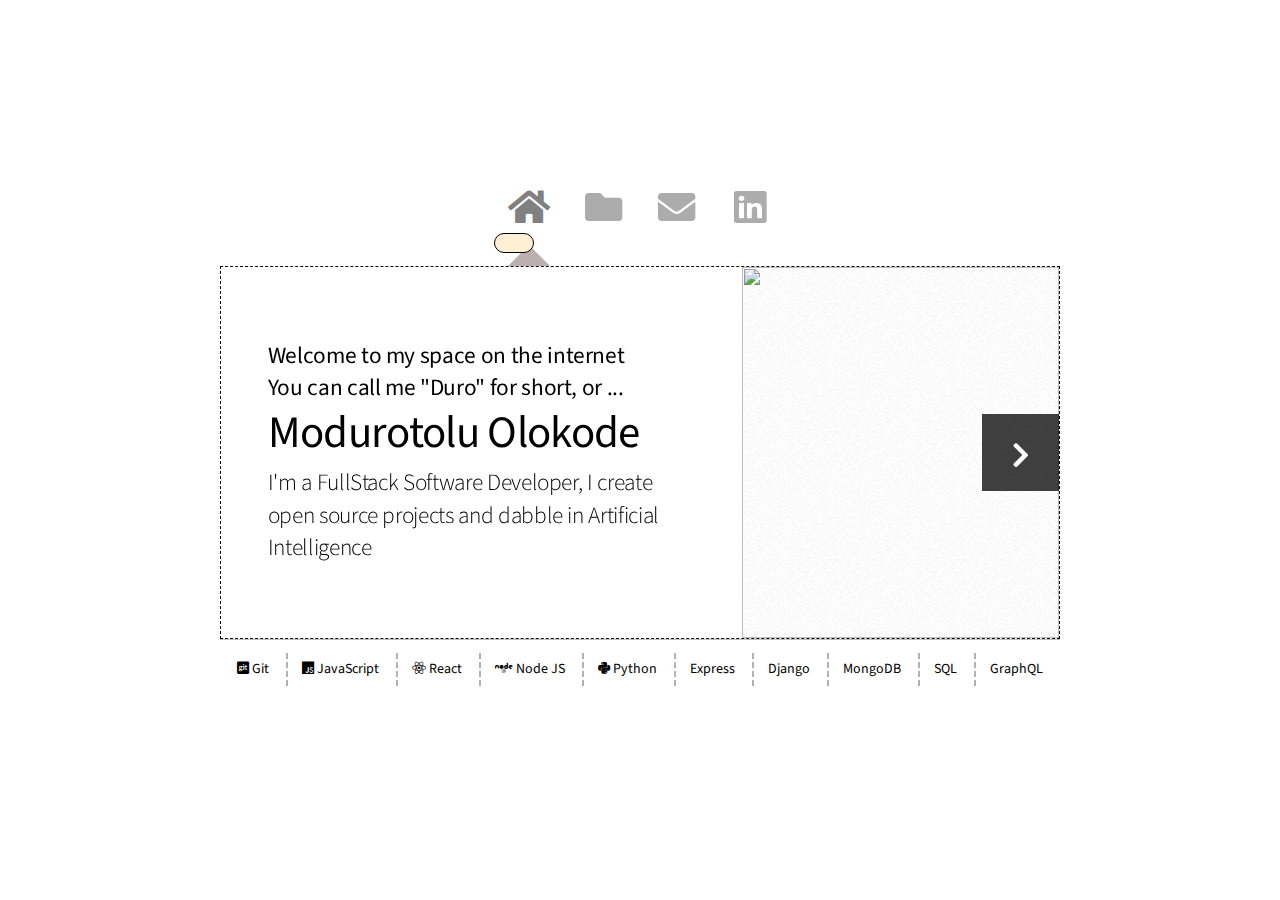
==== index.html @ 687684b1 "edited dark-mode for stack footer border" ====
<!DOCTYPE HTML>
<!--
	Astral by HTML5 UP
	html5up.net | @ajlkn
	Free for personal and commercial use under the CCA 3.0 license (html5up.net/license)
-->
<html>
	<head>
		<title>Modurotolu Olokode</title>
		<meta charset="utf-8" />
		<meta name="viewport" content="width=device-width, initial-scale=1, user-scalable=no" />
		<link rel="stylesheet" href="assets/css/main.css" />
		<noscript><link rel="stylesheet" href="assets/css/noscript.css" /></noscript>
  </head>
  <STYLE>A {text-decoration: none;} </STYLE>
	<body class="is-preload">

		<!-- Wrapper-->
			<div id="wrapper">

				<!-- Nav -->
					<nav id="nav">
						<a href="#" class="icon solid fa-home"><span>Home</span></a>
						<a href="#work" class="icon solid fa-folder"><span>Projects</span></a>
						<a href="#contact" class="icon solid fa-envelope"><span>Contact</span></a>
            <a href="https://www.linkedin.com/in/modurotolu-olokode/" target="_blank" class="icon brands fa-linkedin"><span>LinkedIn</span></a>
            <div class="dark-mode__toggle" onclick="toggleMode()">
              <div id ="toToggle"></div>
            </div>
					</nav>

				<!-- Main -->
					<div id="main">

						<!-- Me -->
							<article id="home" class="panel intro">
								<header>
									<h3>Welcome to my space on the internet</h3>
									<h3>You can call me "Duro" for short, or ...</h3>
                  <h1>Modurotolu Olokode</h1>
									<p>I'm a FullStack Software Developer, I create open source projects and dabble in Artificial Intelligence</p>
								</header>
								<a href="#work" class="jumplink pic">
									<span class="arrow icon solid fa-chevron-right"><span>See my work</span></span>
									<img src="images/duro.png" alt="" />
								</a>
							</article>

						<!-- Work -->
							<article id="work" class="panel">
								<header>
									<h2>Projects</h2>
								</header>
								<p>
									Below are a few of my projects. For an extensive look, head over to <a style="font-weight: bolder;" class="p-github" href="https://github.com/durotolu" target="_blank">my page<i class="fab fa-github"></i></a>
								</p>
								<section>
                  <div class="row">
                    <div class="col-4 col-6-medium col-12-small">
                      <a href="https://trackdrills.com/" target="_blank" class="image fit">
                        <h3 class="section-h">Trackdrills</h3>
                        <img src="images/workout-tracker.jpg" alt="">
                        <p class="section-p">An app that inspires you to live a healthier lifestyle and track your fitness goals.</p>
                      </a>
                      <a href="https://github.com/LABS-EU3/wt_backend" target="_blank"><i style="font-size: 5ex; color: #000;" class="fab fa-github"></i></a>
                    </div>
                    <div class="col-4 col-6-medium col-12-small">
                      <a href="https://splitthebillbw.netlify.com/" target="_blank" class="image fit">
                        <h3 class="section-h">SplitTheBill</h3>
                        <img src="images/splitthebill.jpg" alt="">
                        <p class="section-p">A website for making bills splitting seamless among friends.</p>
                      </a>
                      <a href="https://github.com/Split-The-Bill-Build-Week" target="_blank"><i style="font-size: 5ex; color: #000;" class="fab fa-github"></i></a>
                    </div>
										<div class="col-4 col-6-medium col-12-small">
                      <a href="https://tipseasefrontend.durotolu.now.sh/" target="_blank" class="image fit">
                        <h3 class="section-h">Tipsease</h3>
                        <img src="images/tipsease.jpg" alt="">
                        <p class="section-p">Making tips processing easier between customers and service workers.</p>
                      </a>
                      <a href="https://github.com/Build-Week-Tipsease" target="_blank"><i style="font-size: 5ex; color: #000;" class="fab fa-github"></i></a>
                    </div>
										<!-- <div class="col-4 col-6-medium col-12-small">
                      <a href="https://client.nba-longevity.now.sh/" target="_blank" class="image fit">
                        <h3 class="section-text">Career Predictor</h3>
                        <img src="images/longevitypredictor.jpg" alt="">
                        <p class="section-text">An app that uses historical data to predict the longevity of an athlete's career.</p>
                      </a>
                      <a href="https://github.com/build-week-longevity-predictor" target="_blank"><i style="font-size: 5ex; color: #000;" class="fab fa-github"></i></a>
                    </div>
										<div class="col-4 col-6-medium col-12-small">
                      <a href="https://parkpassport.now.sh/" target="_blank" class="image fit">
                        <h3 class="section-text">Park Passport</h3>
                        <img src="images/park.jpg" alt="">
                        <p class="section-text">Park Passport allows you to add, search, find parks in any area, and leave reviews</p>
                      </a>
                      <a href="https://github.com/LocalParkPassport" target="_blank"><i style="font-size: 5ex; color: #000;" class="fab fa-github"></i></a>
										</div> -->
									</div>
								</section>
							</article>

						<!-- Contact -->
							<article id="contact" class="panel">
								<header>
									<h2>Contact Me</h2>
								</header>
								<form action="mailto:durolawk@gmail.com" method="post" enctype="text/plain">
									<div>
										<div class="row">
											<div class="col-6 col-12-medium">
												<input type="text" name="name" placeholder="Name" />
											</div>
											<div class="col-6 col-12-medium">
												<input type="text" name="email" placeholder="Email" />
											</div>
											<div class="col-12">
												<input type="text" name="subject" placeholder="Subject" />
											</div>
											<div class="col-12">
												<textarea name="message" placeholder="Message" rows="6"></textarea>
											</div>
											<div class="col-12">
												<input type="submit" value="Send Message" />
											</div>
										</div>
									</div>
								</form>
							</article>

					</div>

				<!-- Footer -->
					<div id="footer">
						<ul class="copyright">
              <li class="stack"><i class="fab fa-git-square"></i> Git</li>
              <li class="stack"><i class="fab fa-js"></i> JavaScript</li>
              <li class="stack"><i class="fab fa-react"></i> React</li>
              <li class="stack"><i class="fab fa-node"></i> Node JS</li>
              <li class="stack"><i class="fab fa-python"></i> Python</li>
              <li class="stack">Express</li>
              <li class="stack">Django</li>
              <li class="stack">MongoDB</li>
              <li class="stack">SQL</li>
              <li class="stack">GraphQL</li>
						</ul>
					</div>

			</div>

		<!-- Scripts -->
			<script src="assets/js/jquery.min.js"></script>
			<script src="assets/js/browser.min.js"></script>
			<script src="assets/js/breakpoints.min.js"></script>
			<script src="assets/js/util.js"></script>
      <script src="assets/js/main.js"></script>
      <script>
        function toggleMode() {
          // let element = document.getElementById("toToggle");
          // element.classList.toggle("toggle")
          let panel = document.getElementById("home");
          // let header = panel.getElementsByTagName("header")
          // let text = header.getElementsByTagName("h3")
          x = panel.querySelectorAll("h3") //classList.toggle(".text-mode");
          // if (x[0].style.color = "white") {
          //   x[0].style.color ="inherit";
          // } else {
          //   x[0].style.color ="white";
          // }
            let body = document.body;
            body.classList.toggle('dark-mode');
            let art = document.getElementsByTagName('article');
            // let par = art.getElementsByTagName("p")
            for (let i=0; i < art.length; i++) {
              art[i].classList.toggle('dark-mode');
              // par[i].classList.toggle('dark-mode');
            };
            let ico = document.getElementsByClassName('icon');
            for (let i=0; i < art.length; i++) {
              ico[i].classList.toggle('dark-mode');
            };
            let foot_h = document.getElementsByClassName('section-h');
            let foot_p = document.getElementsByClassName('section-p');
            for (let i=0; i < foot_h.length; i++) {
              foot_h[i].classList.toggle('text-mode');
              foot_p[i].classList.toggle('text-mode');
            };
            let arrow = document.getElementById('nav')
            let arrow1 = arrow.getElementsByTagName('a')
            arrow1[0].classList.toggle('text-mode')
            let stack = document.getElementById('footer')
            let stack1 = stack.getElementsByTagName('li')
            for (let i=0; i < stack1.length; i++) {
              stack1[i].classList.toggle('stack');
              stack1[i].classList.toggle('horizontal-border-dark-mode');
            };
        }
      </script>
	</body>
</html>
---- assets/css/main.css ----
@import url("https://fonts.googleapis.com/css?family=Source+Sans+Pro:300,400,300italic,400italic");
@import url("fontawesome-all.min.css");

/*
	Astral by HTML5 UP
	html5up.net | @ajlkn
	Free for personal and commercial use under the CCA 3.0 license (html5up.net/license)
*/

html, body, div, span, applet, object,
iframe, h1, h2, h3, h4, h5, h6, p, blockquote,
pre, a, abbr, acronym, address, big, cite,
code, del, dfn, em, img, ins, kbd, q, s, samp,
small, strike, strong, sub, sup, tt, var, b,
u, i, center, dl, dt, dd, ol, ul, li, fieldset,
form, label, legend, table, caption, tbody,
tfoot, thead, tr, th, td, article, aside,
canvas, details, embed, figure, figcaption,
footer, header, hgroup, menu, nav, output, ruby,
section, summary, time, mark, audio, video {
	margin: 0;
	padding: 0;
	border: 0;
	font-size: 100%;
	font: inherit;
	vertical-align: baseline;}

article, aside, details, figcaption, figure,
footer, header, hgroup, menu, nav, section {
	display: block;}

body {
	line-height: 1;
}

ol, ul {
	list-style: none;
}

blockquote, q {
	quotes: none;
}

	blockquote:before, blockquote:after, q:before, q:after {
		content: '';
		content: none;
	}

table {
	border-collapse: collapse;
	border-spacing: 0;
}

body {
	-webkit-text-size-adjust: none;
}

mark {
	background-color: transparent;
	color: inherit;
}

input::-moz-focus-inner {
	border: 0;
	padding: 0;
}

input, select, textarea {
	-moz-appearance: none;
	-webkit-appearance: none;
	-ms-appearance: none;
	appearance: none;
}

/* Row */

	.row {
		display: flex;
		flex-wrap: wrap;
		box-sizing: border-box;
		align-items: stretch;
	}

		.row > * {
			box-sizing: border-box;
		}

		.row.gtr-uniform > * > :last-child {
			margin-bottom: 0;
		}

		.row.aln-left {
			justify-content: flex-start;
		}

		.row.aln-center {
			justify-content: center;
		}

		.row.aln-right {
			justify-content: flex-end;
		}

		.row.aln-top {
			align-items: flex-start;
		}

		.row.aln-middle {
			align-items: center;
		}

		.row.aln-bottom {
			align-items: flex-end;
		}

		.row > .imp {
			order: -1;
		}

		.row > .col-1 {
			width: 8.33333%;
		}

		.row > .off-1 {
			margin-left: 8.33333%;
		}

		.row > .col-2 {
			width: 16.66667%;
		}

		.row > .off-2 {
			margin-left: 16.66667%;
		}

		.row > .col-3 {
			width: 25%;
		}

		.row > .off-3 {
			margin-left: 25%;
		}

		.row > .col-4 {
			width: 33.33333%;
		}

		.row > .off-4 {
			margin-left: 33.33333%;
		}

		.row > .col-5 {
			width: 41.66667%;
		}

		.row > .off-5 {
			margin-left: 41.66667%;
		}

		.row > .col-6 {
			width: 50%;
		}

		.row > .off-6 {
			margin-left: 50%;
		}

		.row > .col-7 {
			width: 58.33333%;
		}

		.row > .off-7 {
			margin-left: 58.33333%;
		}

		.row > .col-8 {
			width: 66.66667%;
		}

		.row > .off-8 {
			margin-left: 66.66667%;
		}

		.row > .col-9 {
			width: 75%;
		}

		.row > .off-9 {
			margin-left: 75%;
		}

		.row > .col-10 {
			width: 83.33333%;
		}

		.row > .off-10 {
			margin-left: 83.33333%;
		}

		.row > .col-11 {
			width: 91.66667%;
		}

		.row > .off-11 {
			margin-left: 91.66667%;
		}

		.row > .col-12 {
			width: 100%;
		}

		.row > .off-12 {
			margin-left: 100%;
		}

		.row.gtr-0 {
			margin-top: 0em;
			margin-left: 0em;
		}

			.row.gtr-0 > * {
				padding: 0em 0 0 0em;
			}

			.row.gtr-0.gtr-uniform {
				margin-top: 0em;
			}

				.row.gtr-0.gtr-uniform > * {
					padding-top: 0em;
				}

		.row.gtr-25 {
			margin-top: -0.3125em;
			margin-left: -0.3125em;
		}

			.row.gtr-25 > * {
				padding: 0.3125em 0 0 0.3125em;
			}

			.row.gtr-25.gtr-uniform {
				margin-top: -0.3125em;
			}

				.row.gtr-25.gtr-uniform > * {
					padding-top: 0.3125em;
				}

		.row.gtr-50 {
			margin-top: -0.625em;
			margin-left: -0.625em;
		}

			.row.gtr-50 > * {
				padding: 0.625em 0 0 0.625em;
			}

			.row.gtr-50.gtr-uniform {
				margin-top: -0.625em;
			}

				.row.gtr-50.gtr-uniform > * {
					padding-top: 0.625em;
				}

		.row {
			margin-top: -1.25em;
			margin-left: -1.25em;
		}

			.row > * {
				padding: 0.5em
			}

			.row.gtr-uniform {
				margin-top: -1.25em;
			}

				.row.gtr-uniform > * {
					padding-top: 1.25em;
				}

		.row.gtr-150 {
			margin-top: -1.875em;
			margin-left: -1.875em;
		}

			.row.gtr-150 > * {
				padding: 1.875em 0 0 1.875em;
			}

			.row.gtr-150.gtr-uniform {
				margin-top: -1.875em;
			}

				.row.gtr-150.gtr-uniform > * {
					padding-top: 1.875em;
				}

		.row.gtr-200 {
			margin-top: -2.5em;
			margin-left: -2.5em;
		}

			.row.gtr-200 > * {
				padding: 2.5em 0 0 2.5em;
			}

			.row.gtr-200.gtr-uniform {
				margin-top: -2.5em;
			}

				.row.gtr-200.gtr-uniform > * {
					padding-top: 2.5em;
				}

		@media screen and (max-width: 1680px) {

			.row {
				display: flex;
				flex-wrap: wrap;
				box-sizing: border-box;
				align-items: stretch;
			}

				.row > * {
					box-sizing: border-box;
				}

				.row.gtr-uniform > * > :last-child {
					margin-bottom: 0;
				}

				.row.aln-left {
					justify-content: flex-start;
				}

				.row.aln-center {
					justify-content: center;
				}

				.row.aln-right {
					justify-content: flex-end;
				}

				.row.aln-top {
					align-items: flex-start;
				}

				.row.aln-middle {
					align-items: center;
				}

				.row.aln-bottom {
					align-items: flex-end;
				}

				.row > .imp-xlarge {
					order: -1;
				}

				.row > .col-1-xlarge {
					width: 8.33333%;
				}

				.row > .off-1-xlarge {
					margin-left: 8.33333%;
				}

				.row > .col-2-xlarge {
					width: 16.66667%;
				}

				.row > .off-2-xlarge {
					margin-left: 16.66667%;
				}

				.row > .col-3-xlarge {
					width: 25%;
				}

				.row > .off-3-xlarge {
					margin-left: 25%;
				}

				.row > .col-4-xlarge {
					width: 33.33333%;
				}

				.row > .off-4-xlarge {
					margin-left: 33.33333%;
				}

				.row > .col-5-xlarge {
					width: 41.66667%;
				}

				.row > .off-5-xlarge {
					margin-left: 41.66667%;
				}

				.row > .col-6-xlarge {
					width: 50%;
				}

				.row > .off-6-xlarge {
					margin-left: 50%;
				}

				.row > .col-7-xlarge {
					width: 58.33333%;
				}

				.row > .off-7-xlarge {
					margin-left: 58.33333%;
				}

				.row > .col-8-xlarge {
					width: 66.66667%;
				}

				.row > .off-8-xlarge {
					margin-left: 66.66667%;
				}

				.row > .col-9-xlarge {
					width: 75%;
				}

				.row > .off-9-xlarge {
					margin-left: 75%;
				}

				.row > .col-10-xlarge {
					width: 83.33333%;
				}

				.row > .off-10-xlarge {
					margin-left: 83.33333%;
				}

				.row > .col-11-xlarge {
					width: 91.66667%;
				}

				.row > .off-11-xlarge {
					margin-left: 91.66667%;
				}

				.row > .col-12-xlarge {
					width: 100%;
				}

				.row > .off-12-xlarge {
					margin-left: 100%;
				}

				.row.gtr-0 {
					margin-top: 0em;
					margin-left: 0em;
				}

					.row.gtr-0 > * {
						padding: 0em 0 0 0em;
					}

					.row.gtr-0.gtr-uniform {
						margin-top: 0em;
					}

						.row.gtr-0.gtr-uniform > * {
							padding-top: 0em;
						}

				.row.gtr-25 {
					margin-top: -0.3125em;
					margin-left: -0.3125em;
				}

					.row.gtr-25 > * {
						padding: 0.3125em 0 0 0.3125em;
					}

					.row.gtr-25.gtr-uniform {
						margin-top: -0.3125em;
					}

						.row.gtr-25.gtr-uniform > * {
							padding-top: 0.3125em;
						}

				.row.gtr-50 {
					margin-top: -0.625em;
					margin-left: -0.625em;
				}

					.row.gtr-50 > * {
						padding: 0.625em 0 0 0.625em;
					}

					.row.gtr-50.gtr-uniform {
						margin-top: -0.625em;
					}

						.row.gtr-50.gtr-uniform > * {
							padding-top: 0.625em;
						}

				.row {
					margin-top: -1.25em;
					margin-left: -1.25em;
				}

					.row > * {
						padding: 0.5em
					}

					.row.gtr-uniform {
						margin-top: -1.25em;
					}

						.row.gtr-uniform > * {
							padding-top: 1.25em;
						}

				.row.gtr-150 {
					margin-top: -1.875em;
					margin-left: -1.875em;
				}

					.row.gtr-150 > * {
						padding: 1.875em 0 0 1.875em;
					}

					.row.gtr-150.gtr-uniform {
						margin-top: -1.875em;
					}

						.row.gtr-150.gtr-uniform > * {
							padding-top: 1.875em;
						}

				.row.gtr-200 {
					margin-top: -2.5em;
					margin-left: -2.5em;
				}

					.row.gtr-200 > * {
						padding: 2.5em 0 0 2.5em;
					}

					.row.gtr-200.gtr-uniform {
						margin-top: -2.5em;
					}

						.row.gtr-200.gtr-uniform > * {
							padding-top: 2.5em;
						}

		}

		@media screen and (max-width: 1280px) {

			.row {
				display: flex;
				flex-wrap: wrap;
				box-sizing: border-box;
				align-items: stretch;
			}

				.row > * {
					box-sizing: border-box;
				}

				.row.gtr-uniform > * > :last-child {
					margin-bottom: 0;
				}

				.row.aln-left {
					justify-content: flex-start;
				}

				.row.aln-center {
					justify-content: center;
				}

				.row.aln-right {
					justify-content: flex-end;
				}

				.row.aln-top {
					align-items: flex-start;
				}

				.row.aln-middle {
					align-items: center;
				}

				.row.aln-bottom {
					align-items: flex-end;
				}

				.row > .imp-large {
					order: -1;
				}

				.row > .col-1-large {
					width: 8.33333%;
				}

				.row > .off-1-large {
					margin-left: 8.33333%;
				}

				.row > .col-2-large {
					width: 16.66667%;
				}

				.row > .off-2-large {
					margin-left: 16.66667%;
				}

				.row > .col-3-large {
					width: 25%;
				}

				.row > .off-3-large {
					margin-left: 25%;
				}

				.row > .col-4-large {
					width: 33.33333%;
				}

				.row > .off-4-large {
					margin-left: 33.33333%;
				}

				.row > .col-5-large {
					width: 41.66667%;
				}

				.row > .off-5-large {
					margin-left: 41.66667%;
				}

				.row > .col-6-large {
					width: 50%;
				}

				.row > .off-6-large {
					margin-left: 50%;
				}

				.row > .col-7-large {
					width: 58.33333%;
				}

				.row > .off-7-large {
					margin-left: 58.33333%;
				}

				.row > .col-8-large {
					width: 66.66667%;
				}

				.row > .off-8-large {
					margin-left: 66.66667%;
				}

				.row > .col-9-large {
					width: 75%;
				}

				.row > .off-9-large {
					margin-left: 75%;
				}

				.row > .col-10-large {
					width: 83.33333%;
				}

				.row > .off-10-large {
					margin-left: 83.33333%;
				}

				.row > .col-11-large {
					width: 91.66667%;
				}

				.row > .off-11-large {
					margin-left: 91.66667%;
				}

				.row > .col-12-large {
					width: 100%;
				}

				.row > .off-12-large {
					margin-left: 100%;
				}

				.row.gtr-0 {
					margin-top: 0em;
					margin-left: 0em;
				}

					.row.gtr-0 > * {
						padding: 0em 0 0 0em;
					}

					.row.gtr-0.gtr-uniform {
						margin-top: 0em;
					}

						.row.gtr-0.gtr-uniform > * {
							padding-top: 0em;
						}

				.row.gtr-25 {
					margin-top: -0.3125em;
					margin-left: -0.3125em;
				}

					.row.gtr-25 > * {
						padding: 0.3125em 0 0 0.3125em;
					}

					.row.gtr-25.gtr-uniform {
						margin-top: -0.3125em;
					}

						.row.gtr-25.gtr-uniform > * {
							padding-top: 0.3125em;
						}

				.row.gtr-50 {
					margin-top: -0.625em;
					margin-left: -0.625em;
				}

					.row.gtr-50 > * {
						padding: 0.625em 0 0 0.625em;
					}

					.row.gtr-50.gtr-uniform {
						margin-top: -0.625em;
					}

						.row.gtr-50.gtr-uniform > * {
							padding-top: 0.625em;
						}

				.row {
					margin-top: -1.25em;
					margin-left: -1.25em;
				}

					.row > * {
						padding: 0.5em
					}

					.row.gtr-uniform {
						margin-top: -1.25em;
					}

						.row.gtr-uniform > * {
							padding-top: 1.25em;
						}

				.row.gtr-150 {
					margin-top: -1.875em;
					margin-left: -1.875em;
				}

					.row.gtr-150 > * {
						padding: 1.875em 0 0 1.875em;
					}

					.row.gtr-150.gtr-uniform {
						margin-top: -1.875em;
					}

						.row.gtr-150.gtr-uniform > * {
							padding-top: 1.875em;
						}

				.row.gtr-200 {
					margin-top: -2.5em;
					margin-left: -2.5em;
				}

					.row.gtr-200 > * {
						padding: 2.5em 0 0 2.5em;
					}

					.row.gtr-200.gtr-uniform {
						margin-top: -2.5em;
					}

						.row.gtr-200.gtr-uniform > * {
							padding-top: 2.5em;
						}

		}

		@media screen and (max-width: 980px) {

			.row {
				display: flex;
				flex-wrap: wrap;
				box-sizing: border-box;
				align-items: stretch;
			}

				.row > * {
					box-sizing: border-box;
				}

				.row.gtr-uniform > * > :last-child {
					margin-bottom: 0;
				}

				.row.aln-left {
					justify-content: flex-start;
				}

				.row.aln-center {
					justify-content: center;
				}

				.row.aln-right {
					justify-content: flex-end;
				}

				.row.aln-top {
					align-items: flex-start;
				}

				.row.aln-middle {
					align-items: center;
				}

				.row.aln-bottom {
					align-items: flex-end;
				}

				.row > .imp-medium {
					order: -1;
				}

				.row > .col-1-medium {
					width: 8.33333%;
				}

				.row > .off-1-medium {
					margin-left: 8.33333%;
				}

				.row > .col-2-medium {
					width: 16.66667%;
				}

				.row > .off-2-medium {
					margin-left: 16.66667%;
				}

				.row > .col-3-medium {
					width: 25%;
				}

				.row > .off-3-medium {
					margin-left: 25%;
				}

				.row > .col-4-medium {
					width: 33.33333%;
				}

				.row > .off-4-medium {
					margin-left: 33.33333%;
				}

				.row > .col-5-medium {
					width: 41.66667%;
				}

				.row > .off-5-medium {
					margin-left: 41.66667%;
				}

				.row > .col-6-medium {
					width: 50%;
				}

				.row > .off-6-medium {
					margin-left: 50%;
				}

				.row > .col-7-medium {
					width: 58.33333%;
				}

				.row > .off-7-medium {
					margin-left: 58.33333%;
				}

				.row > .col-8-medium {
					width: 66.66667%;
				}

				.row > .off-8-medium {
					margin-left: 66.66667%;
				}

				.row > .col-9-medium {
					width: 75%;
				}

				.row > .off-9-medium {
					margin-left: 75%;
				}

				.row > .col-10-medium {
					width: 83.33333%;
				}

				.row > .off-10-medium {
					margin-left: 83.33333%;
				}

				.row > .col-11-medium {
					width: 91.66667%;
				}

				.row > .off-11-medium {
					margin-left: 91.66667%;
				}

				.row > .col-12-medium {
					width: 100%;
				}

				.row > .off-12-medium {
					margin-left: 100%;
				}

				.row.gtr-0 {
					margin-top: 0em;
					margin-left: 0em;
				}

					.row.gtr-0 > * {
						padding: 0em 0 0 0em;
					}

					.row.gtr-0.gtr-uniform {
						margin-top: 0em;
					}

						.row.gtr-0.gtr-uniform > * {
							padding-top: 0em;
						}

				.row.gtr-25 {
					margin-top: -0.3125em;
					margin-left: -0.3125em;
				}

					.row.gtr-25 > * {
						padding: 0.3125em 0 0 0.3125em;
					}

					.row.gtr-25.gtr-uniform {
						margin-top: -0.3125em;
					}

						.row.gtr-25.gtr-uniform > * {
							padding-top: 0.3125em;
						}

				.row.gtr-50 {
					margin-top: -0.625em;
					margin-left: -0.625em;
				}

					.row.gtr-50 > * {
						padding: 0.625em 0 0 0.625em;
					}

					.row.gtr-50.gtr-uniform {
						margin-top: -0.625em;
					}

						.row.gtr-50.gtr-uniform > * {
							padding-top: 0.625em;
						}

				.row {
					margin-top: -1.25em;
					margin-left: -1.25em;
				}

					.row > * {
						padding: 0.5em
					}

					.row.gtr-uniform {
						margin-top: -1.25em;
					}

						.row.gtr-uniform > * {
							padding-top: 1.25em;
						}

				.row.gtr-150 {
					margin-top: -1.875em;
					margin-left: -1.875em;
				}

					.row.gtr-150 > * {
						padding: 1.875em 0 0 1.875em;
					}

					.row.gtr-150.gtr-uniform {
						margin-top: -1.875em;
					}

						.row.gtr-150.gtr-uniform > * {
							padding-top: 1.875em;
						}

				.row.gtr-200 {
					margin-top: -2.5em;
					margin-left: -2.5em;
				}

					.row.gtr-200 > * {
						padding: 2.5em 0 0 2.5em;
					}

					.row.gtr-200.gtr-uniform {
						margin-top: -2.5em;
					}

						.row.gtr-200.gtr-uniform > * {
							padding-top: 2.5em;
						}

		}

		@media screen and (max-width: 736px) {

			.row {
				display: flex;
				flex-wrap: wrap;
				box-sizing: border-box;
				align-items: stretch;
			}

				.row > * {
					box-sizing: border-box;
				}

				.row.gtr-uniform > * > :last-child {
					margin-bottom: 0;
				}

				.row.aln-left {
					justify-content: flex-start;
				}

				.row.aln-center {
					justify-content: center;
				}

				.row.aln-right {
					justify-content: flex-end;
				}

				.row.aln-top {
					align-items: flex-start;
				}

				.row.aln-middle {
					align-items: center;
				}

				.row.aln-bottom {
					align-items: flex-end;
				}

				.row > .imp-small {
					order: -1;
				}

				.row > .col-1-small {
					width: 8.33333%;
				}

				.row > .off-1-small {
					margin-left: 8.33333%;
				}

				.row > .col-2-small {
					width: 16.66667%;
				}

				.row > .off-2-small {
					margin-left: 16.66667%;
				}

				.row > .col-3-small {
					width: 25%;
				}

				.row > .off-3-small {
					margin-left: 25%;
				}

				.row > .col-4-small {
					width: 33.33333%;
				}

				.row > .off-4-small {
					margin-left: 33.33333%;
				}

				.row > .col-5-small {
					width: 41.66667%;
				}

				.row > .off-5-small {
					margin-left: 41.66667%;
				}

				.row > .col-6-small {
					width: 50%;
				}

				.row > .off-6-small {
					margin-left: 50%;
				}

				.row > .col-7-small {
					width: 58.33333%;
				}

				.row > .off-7-small {
					margin-left: 58.33333%;
				}

				.row > .col-8-small {
					width: 66.66667%;
				}

				.row > .off-8-small {
					margin-left: 66.66667%;
				}

				.row > .col-9-small {
					width: 75%;
				}

				.row > .off-9-small {
					margin-left: 75%;
				}

				.row > .col-10-small {
					width: 83.33333%;
				}

				.row > .off-10-small {
					margin-left: 83.33333%;
				}

				.row > .col-11-small {
					width: 91.66667%;
				}

				.row > .off-11-small {
					margin-left: 91.66667%;
				}

				.row > .col-12-small {
					width: 100%;
				}

				.row > .off-12-small {
					margin-left: 100%;
				}

				.row.gtr-0 {
					margin-top: 0em;
					margin-left: 0em;
				}

					.row.gtr-0 > * {
						padding: 0em 0 0 0em;
					}

					.row.gtr-0.gtr-uniform {
						margin-top: 0em;
					}

						.row.gtr-0.gtr-uniform > * {
							padding-top: 0em;
						}

				.row.gtr-25 {
					margin-top: -0.3125em;
					margin-left: -0.3125em;
				}

					.row.gtr-25 > * {
						padding: 0.3125em 0 0 0.3125em;
					}

					.row.gtr-25.gtr-uniform {
						margin-top: -0.3125em;
					}

						.row.gtr-25.gtr-uniform > * {
							padding-top: 0.3125em;
						}

				.row.gtr-50 {
					margin-top: -0.625em;
					margin-left: -0.625em;
				}

					.row.gtr-50 > * {
						padding: 0.625em 0 0 0.625em;
					}

					.row.gtr-50.gtr-uniform {
						margin-top: -0.625em;
					}

						.row.gtr-50.gtr-uniform > * {
							padding-top: 0.625em;
						}

				.row {
					margin-top: -1.25em;
					margin-left: -1.25em;
				}

					.row > * {
						padding: 0.5em
					}

					.row.gtr-uniform {
						margin-top: -1.25em;
					}

						.row.gtr-uniform > * {
							padding-top: 1.25em;
						}

				.row.gtr-150 {
					margin-top: -1.875em;
					margin-left: -1.875em;
				}

					.row.gtr-150 > * {
						padding: 1.875em 0 0 1.875em;
					}

					.row.gtr-150.gtr-uniform {
						margin-top: -1.875em;
					}

						.row.gtr-150.gtr-uniform > * {
							padding-top: 1.875em;
						}

				.row.gtr-200 {
					margin-top: -2.5em;
					margin-left: -2.5em;
				}

					.row.gtr-200 > * {
						padding: 2.5em 0 0 2.5em;
					}

					.row.gtr-200.gtr-uniform {
						margin-top: -2.5em;
					}

						.row.gtr-200.gtr-uniform > * {
							padding-top: 2.5em;
						}

		}

/* Basic */

	html {
		box-sizing: border-box;
	}

	*, *:before, *:after {
		box-sizing: inherit;
	}

	body {
		/* background-image: url("images/overlay.png"); */
		background-repeat: repeat, no-repeat;
		background-size: auto, 100% 100%;
		background-attachment: fixed;
		overflow-y: scroll;
	}

		body.is-preload *, body.is-preload *:before, body.is-preload *:after {
			-moz-animation: none !important;
			-webkit-animation: none !important;
			-ms-animation: none !important;
			animation: none !important;
			-moz-transition: none !important;
			-webkit-transition: none !important;
			-ms-transition: none !important;
			transition: none !important;
		}

	body, input, textarea, select {
		font-family: 'Source Sans Pro', sans-serif;
		font-weight: 300;
		/* color: #777777; */
		font-size: 20pt;
    line-height: 1.75em;
    /* color: #363636; */
	}

		@media screen and (max-width: 1680px) {

			body, input, textarea, select {
				font-size: 15pt;
			}

		}

		@media screen and (max-width: 1280px) {

			body, input, textarea, select {
				font-size: 14pt;
			}

		}

		@media screen and (max-width: 736px) {

			body, input, textarea, select {
				font-size: 12pt;
			}

		}

		@media screen and (max-width: 360px) {

			body, input, textarea, select {
				font-size: 11pt;
			}

		}

	strong, b, h1, h2, h3, h4, h5, h6 {
		font-weight: 400;
		/* color: #363636; */
	}

	h1 {
		font-size: 2.4em;
		letter-spacing: -0.015em;
	}

	h2 {
		font-size: 1.8em;
		letter-spacing: -0.015em;
	}

	h3, h4, h5, h6 {
		font-size: 1.25em;
		letter-spacing: -0.015em;
	}

	@media screen and (max-width: 736px) {

		h1 {
			font-size: 1.75em;
		}

		h2 {
			font-size: 1.375em;
		}

		h3, h4, h5, h6 {
			font-size: 1em;
		}

	}

	blockquote {
		border-left: solid 0.5em #ddd;
		padding: 1em 0 1em 2em;
		font-style: italic;
	}

	em, i {
		font-style: italic;
	}

	hr {
		border: 0;
		border-top: solid 1px #ddd;
		padding: 1.5em 0 0 0;
		margin: 1.75em 0 0 0;
	}

	sub {
		position: relative;
		top: 0.5em;
		font-size: 0.8em;
	}

	sup {
		position: relative;
		top: -0.5em;
		font-size: 0.8em;
	}

	br.clear {
		clear: both;
	}

	p, ul, ol, dl, table, blockquote, form {
		margin-bottom: 2em;
	}

/* Table */

	table {
		width: 100%;
	}

		table.default tbody tr {
			border-bottom: solid 1px #f4f4f4;
		}

		table.default td {
			padding: 0.5em 1em 0.5em 1em;
		}

		table.default th {
			text-align: left;
			font-weight: 400;
			padding: 0.5em 1em 0.5em 1em;
		}

		table.default thead {
			border-bottom: solid 2px #f4f4f4;
		}

/* Form */

	form label {
		display: block;
		font-weight: 400;
		color: #363636;
		margin: 0 0 1em 0;
	}

	form input[type="text"],
	form input[type="email"],
	form input[type="password"],
	form select,
	form textarea {
		-webkit-appearance: none;
		border: 0;
		background: #f4f4f4;
		padding: 0.75em;
		width: 100%;
		-moz-transition: background-color .25s ease-in-out;
		-webkit-transition: background-color .25s ease-in-out;
		-ms-transition: background-color .25s ease-in-out;
		transition: background-color .25s ease-in-out;
	}

		form input[type="text"]:focus,
		form input[type="email"]:focus,
		form input[type="password"]:focus,
		form select:focus,
		form textarea:focus {
			background: #f8f8f8;
		}

	form input[type="text"],
	form input[type="email"],
	form input[type="password"],
	form select {
		line-height: 1.35em;
	}

	form ::-webkit-input-placeholder {
		color: #999;
	}

	form :-moz-placeholder {
		color: #999;
	}

	form ::-moz-placeholder {
		color: #999;
	}

	form :-ms-input-placeholder {
		color: #999;
	}

/* Section/Article */

	section, article {
		margin-bottom: 3em;
  }
  
  article {
    border: 0.5px dashed black;
  }

		section > :last-child, section:last-child, article > :last-child, article:last-child {
			margin-bottom: 0;
		}

	header {
		margin: 0 0 1.5em 0;
	}

		header > p {
      margin: 0.5em 0 0 0;
      font-weight: 300;
		}

		@media screen and (max-width: 736px) {

			header {
				margin: 0 0 1em 0;
			}

		}

/* Image */

	.image {
		display: inline-block;
	}

		.image img {
			display: block;
			width: 100%;
			height: 25vh;
		}

		.image.fit {
			display: block;
			width: 100%;
		}

		.image.featured {
			display: block;
			width: 100%;
			margin: 0 0 2em 0;
		}

		.image.left {
			float: left;
			margin: 0 2em 2em 0;
		}

		.image.centered {
			display: block;
			margin: 0 0 2em 0;
		}

			.image.centered img {
				margin: 0 auto;
				width: auto;
      }

      .col-4.col-6-medium.col-12-small {
        /* color: grey; */
        line-height: 1.4em;
        border-left: 1px dotted black;
        border-bottom: 1px dotted black;
      }

      .col-4.col-6-medium.col-12-small  p {
          margin-bottom: 0.5em;
        }

    .col-4.col-6-medium.col-12-small:hover {
      transition: 0.3s ease;
      box-shadow: 10px 10px 5px rgb(139, 138, 138);
      font-size: large;
    }

/* Button */

	input[type="button"],
	input[type="submit"],
	input[type="reset"],
	button,
	.button {
		-moz-transition: background-color .25s ease-in-out;
		-webkit-transition: background-color .25s ease-in-out;
		-ms-transition: background-color .25s ease-in-out;
		transition: background-color .25s ease-in-out;
		-webkit-appearance: none;
		display: inline-block;
		background-color: #222222;
		color: #ffffff;
		border: 0;
		cursor: pointer;
		outline: 0;
		padding: 0.7em 1.5em 0.7em 1.5em;
	}

		input[type="button"]:hover,
		input[type="submit"]:hover,
		input[type="reset"]:hover,
		button:hover,
		.button:hover {
			background-color: #333333;
		}

		input[type="button"]:active,
		input[type="submit"]:active,
		input[type="reset"]:active,
		button:active,
		.button:active {
			background-color: #444444;
		}

		input[type="button"].alt,
		input[type="submit"].alt,
		input[type="reset"].alt,
		button.alt,
		.button.alt {
			background-color: #777777;
		}

			input[type="button"].alt:hover,
			input[type="submit"].alt:hover,
			input[type="reset"].alt:hover,
			button.alt:hover,
			.button.alt:hover {
				background-color: #888888;
			}

			input[type="button"].alt:active,
			input[type="submit"].alt:active,
			input[type="reset"].alt:active,
			button.alt:active,
			.button.alt:active {
				background-color: #999999;
			}

		input[type="button"].small,
		input[type="submit"].small,
		input[type="reset"].small,
		button.small,
		.button.small {
			font-size: 0.75em;
		}

		input[type="button"].large,
		input[type="submit"].large,
		input[type="reset"].large,
		button.large,
		.button.large {
			font-size: 1.25em;
			padding: 0.5em 1.25em 0.5em 1.25em;
		}

		input[type="button"].xlarge,
		input[type="submit"].xlarge,
		input[type="reset"].xlarge,
		button.xlarge,
		.button.xlarge {
			font-size: 1.5em;
			padding: 0.5em 1.25em 0.5em 1.25em;
		}

		@media screen and (max-width: 736px) {

			input[type="button"],
			input[type="submit"],
			input[type="reset"],
			button,
			.button {
				width: 100%;
			}

		}

/* List */

	ul {
		list-style: disc;
		padding-left: 1em;
	}

		ul li {
			padding-left: 0.5em;
		}

	ol {
		list-style: decimal;
		padding-left: 1.25em;
	}

		ol li {
			padding-left: 0.25em;
		}

/* Actions */

	ul.actions {
		list-style: none;
		padding-left: 0;
	}

		ul.actions li {
			display: inline-block;
			padding-left: 0;
			margin: 0 0 0 0.5em;
		}

			ul.actions li:first-child {
				margin-left: 0;
			}

		@media screen and (max-width: 736px) {

			ul.actions li {
				display: block;
				margin: 0.75em 0 0 0;
			}

				ul.actions li:first-child {
					margin-top: 0;
				}

		}

/* Icons */

	.icon {
		text-decoration: none;
		position: relative;
    text-decoration: none;
    color: grey;  
	}

		.icon:before {
			-moz-osx-font-smoothing: grayscale;
			-webkit-font-smoothing: antialiased;
			display: inline-block;
			font-style: normal;
			font-variant: normal;
			text-rendering: auto;
			line-height: 1;
			text-transform: none !important;
			font-family: 'Font Awesome 5 Free';
			font-weight: 400;
		}

		.icon.solid:before {
			font-weight: 900;
		}

		.icon.brands:before {
			font-family: 'Font Awesome 5 Brands';
		}

		.icon:before {
			line-height: inherit;
		}

		.icon > .label {
			display: none;
		}

/* Nav */

	#nav {
		text-align: center;
		height: 4.25em;
		cursor: default;
	}

		#nav a {
			position: relative;
			display: inline-block;
      /* color: grey;   */
      /* #ffffff; */
			width: 1em;
			height: 1em;
			line-height: 0.9em;
			font-size: 2.5em;
			margin: 0 0.25em 0 0.25em;
			opacity: 0.65;
			outline: 0;
			-moz-transition: opacity .25s ease-in-out;
			-webkit-transition: opacity .25s ease-in-out;
			-ms-transition: opacity .25s ease-in-out;
			transition: opacity .25s ease-in-out;
		}

			#nav a.icon:before {
				padding-right: 0;
			}

			#nav a:before {
				font-size: 0.8em;
			}

			#nav a:after {
				content: '';
				display: block;
				position: absolute;
				left: 50%;
				bottom: -0.75em;
				margin-left: -0.5em;
				border-bottom: solid 0em rgb(187, 175, 175);
				border-left: solid 0.5em transparent;
				border-right: solid 0.5em transparent;
				-moz-transition: border-bottom-width .25s ease-in-out;
				-webkit-transition: border-bottom-width .25s ease-in-out;
				-ms-transition: border-bottom-width .25s ease-in-out;
				transition: border-bottom-width .25s ease-in-out;
			}

			#nav a span {
				display: block;
				position: absolute;
				background: #222222;
				color: #ffffff;
				top: -2.75em;
				font-size: 0.3em;
				height: 2.25em;
				line-height: 2.25em;
				left: 50%;
				opacity: 0;
				-moz-transition: opacity .25s ease-in-out;
				-webkit-transition: opacity .25s ease-in-out;
				-ms-transition: opacity .25s ease-in-out;
				transition: opacity .25s ease-in-out;
				width: 5.5em;
				margin-left: -2.75em;
			}

				#nav a span:after {
					content: '';
					display: block;
					position: absolute;
					bottom: -0.4em;
					left: 50%;
					margin-left: -0.6em;
					border-top: solid 0.6em #222222;
					border-left: solid 0.6em transparent;
					border-right: solid 0.6em transparent;
				}

			#nav a:hover {
				opacity: 1.0;
			}

				#nav a:hover span {
					opacity: 1.0;
				}

			#nav a.active {
				opacity: 1.0;
			}

				#nav a.active:after {
					border-bottom-width: 0.5em;
				}

		@media screen and (max-width: 980px) {

			#nav a span {
				display: none;
			}

		}

/* Wrapper */

	#wrapper {
		width: 45em;
		margin: 0 auto;
		min-height: 100vh;
		max-width: 100%;
		padding: 4em 0;
		display: -moz-flex;
		display: -webkit-flex;
		display: -ms-flex;
		display: flex;
		-moz-flex-direction: column;
		-webkit-flex-direction: column;
		-ms-flex-direction: column;
		flex-direction: column;
		-moz-align-items: center;
		-webkit-align-items: center;
		-ms-align-items: center;
		align-items: center;
		-moz-justify-content: center;
		-webkit-justify-content: center;
		-ms-justify-content: center;
		justify-content: center;
		-moz-transition: opacity 1s ease-in-out;
		-webkit-transition: opacity 1s ease-in-out;
		-ms-transition: opacity 1s ease-in-out;
		transition: opacity 1s ease-in-out;
	}

		body.is-preload #wrapper {
			opacity: 0;
		}

		@media screen and (max-width: 1280px) {

			#wrapper {
				padding: 3em 0;
				max-width: calc(100% - 6em);
			}

		}

		@media screen and (max-width: 980px) {

			#wrapper {
				padding: 1.5em 0;
				max-width: calc(100% - 8em);
			}

		}

		@media screen and (max-width: 736px) {

			#wrapper {
				padding: 1em 0;
				max-width: calc(100% - 2em);
			}

		}

		@media screen and (max-width: 360px) {

			#wrapper {
				padding: 1em 0;
				max-width: 100%;
			}

		}

/* Main */

	#main {
		position: relative;
		overflow: hidden;
		width: 100%;
		background: #ffffff;
		box-shadow: 0px 1px 0px 0px rgba(0, 0, 0, 0.25);
		-moz-transition: min-height 0.5s ease-in-out, max-height 0.5s ease-in-out;
		-webkit-transition: min-height 0.5s ease-in-out, max-height 0.5s ease-in-out;
		-ms-transition: min-height 0.5s ease-in-out, max-height 0.5s ease-in-out;
		transition: min-height 0.5s ease-in-out, max-height 0.5s ease-in-out;
	}

		#main > .panel {
			-moz-transition: opacity 0.25s ease-in-out;
			-webkit-transition: opacity 0.25s ease-in-out;
			-ms-transition: opacity 0.25s ease-in-out;
			transition: opacity 0.25s ease-in-out;
			margin-bottom: 0;
			position: relative;
			padding: 3.5em 2.5em 2.5em 2.5em;
			width: 100%;
		}

			#main > .panel.inactive {
				opacity: 0;
			}

			@media screen and (max-width: 736px) {

				#main > .panel {
					padding: 2em 1.5em 1.5em 1.5em;
				}

			}

			#main > .panel.intro {
				padding: 0;
				height: 20em;
				display: -moz-flex;
				display: -webkit-flex;
				display: -ms-flex;
				display: flex;
				-moz-flex-direction: row;
				-webkit-flex-direction: row;
				-ms-flex-direction: row;
				flex-direction: row;
				-moz-align-items: center;
				-webkit-align-items: center;
				-ms-align-items: center;
				align-items: center;
			}

				#main > .panel.intro .pic {
					text-decoration: none;
					position: relative;
					-moz-flex-grow: 0;
					-webkit-flex-grow: 0;
					-ms-flex-grow: 0;
					flex-grow: 0;
					-moz-flex-shrink: 0;
					-webkit-flex-shrink: 0;
					-ms-flex-shrink: 0;
					flex-shrink: 0;
					width: 17em;
					height: 100%;
				}

					#main > .panel.intro .pic:before {
						content: '';
						position: absolute;
						top: 0;
						left: 0;
						background: url("images/overlay.png");
						width: 100%;
						height: 100%;
						z-index: 1;
					}

					#main > .panel.intro .pic img {
						position: relative;
						display: block;
						position: absolute;
						top: 0;
						left: 0;
						width: 100%;
						height: 100%;
						-moz-object-fit: cover;
						-webkit-object-fit: cover;
						-ms-object-fit: cover;
						object-fit: cover;
						-moz-object-position: center;
						-webkit-object-position: center;
						-ms-object-position: center;
						object-position: center;
					}

					#main > .panel.intro .pic .arrow {
						display: block;
						position: absolute;
						right: 0;
						top: 50%;
						margin-top: -1.375em;
						width: 2.75em;
						height: 2.75em;
						background: #000;
						background: rgba(0, 0, 0, 0.75);
						color: #ffffff;
						text-align: center;
						line-height: 2.75em;
						font-size: 1.5em;
						z-index: 1;
						-moz-transition: width .15s ease-in-out, padding-right .15s ease-in-out;
						-webkit-transition: width .15s ease-in-out, padding-right .15s ease-in-out;
						-ms-transition: width .15s ease-in-out, padding-right .15s ease-in-out;
						transition: width .15s ease-in-out, padding-right .15s ease-in-out;
					}

						#main > .panel.intro .pic .arrow:before {
							position: relative;
							padding-right: 0;
							top: 0.125em;
						}

						#main > .panel.intro .pic .arrow span {
							display: block;
							text-indent: -9999px;
						}

					#main > .panel.intro .pic:hover .arrow {
						width: 3em;
						padding-right: 0.25em;
					}

				#main > .panel.intro header {
					-moz-flex-grow: 1;
					-webkit-flex-grow: 1;
					-ms-flex-grow: 1;
					flex-grow: 1;
					-moz-flex-shrink: 1;
					-webkit-flex-shrink: 1;
					-ms-flex-shrink: 1;
					flex-shrink: 1;
					padding: 3.5em 2.5em;
					margin-bottom: 0;
					width: 100%;
				}

					#main > .panel.intro header h1 {
						line-height: 1.25em;
						margin-bottom: 0;
					}

					#main > .panel.intro header p {
						letter-spacing: -0.015em;
						font-size: 1.25em;
						margin: 0.25em 0 0 0;
					}

				@media screen and (max-width: 980px) {

					#main > .panel.intro {
						-moz-flex-direction: column;
						-webkit-flex-direction: column;
						-ms-flex-direction: column;
						flex-direction: column;
						height: auto;
					}

						#main > .panel.intro .pic {
							height: 25em;
							width: 100%;
						}

						#main > .panel.intro header {
							padding: 4em;
							text-align: center;
						}

				}

				@media screen and (max-width: 736px) {

					#main > .panel.intro .pic {
						height: 20em;
					}

					#main > .panel.intro header {
						padding: 2.75em 2em 2.5em 2em;
					}

						#main > .panel.intro header p {
							font-size: 1em;
							margin: 0.25em 0 0 0;
						}

				}

/* Footer */

	#footer {
		text-align: center;
		padding: 1em 0 0 0;
    font-size: 0.75em;
    font-weight: bolder;
	}

		#footer a {
			color: #ddd;
			color: rgba(255, 255, 255, 0.65);
			-moz-transition: color .25s ease-in-out;
			-webkit-transition: color .25s ease-in-out;
			-ms-transition: color .25s ease-in-out;
			transition: color .25s ease-in-out;
		}

		#footer .copyright {
			list-style: none;
			padding-left: 0;
		}

			.horizontal-border-dark-mode {
        display: inline-block;
				padding-left: 1em;
				margin-left: 1em;
				border-left: dotted 1.5px rgb(255, 255, 255);
      }
      
      .copyright .stack {
				display: inline-block;
				padding-left: 1em;
				margin-left: 1em;
				border-left: dashed 2px rgba(29, 27, 27, 0.342); 
      }

				#footer .copyright li:first-child {
					padding-left: 0;
					margin-left: 0;
					border-left: 0;
				}

		@media screen and (max-width: 736px) {

			#footer .copyright li {
				padding-left: 0.5em;
				margin-left: 0.5em;
			}

    }

    .p-github {
      color: black;
    }
    
    .p-github:hover {
      color: #f68819;
      text-decoration: underline;
    }

    .dark-mode__toggle {
      background: papayawhip;
      border-radius: 50px;
      border: 1px solid black;
      height: 20px;
      position: relative;
      width: 40px;
    }

    .toggle {
      background: #f68819;
      border-radius: 50px;
      height: 18px;
      left: 0;
      position: absolute;
      transition: 0.2s;
      width: 20px;
    }
    
    .toggled {
      left: 18px;
    }

    .dark-mode {
      color: #fff;
      /* color: white; */
      background-image: url("images/background3.jpg");
    }
    
    .section-h, .section-p {
      color: black;
    }

    .text-mode {
      color: #fff;
      border-top: white;
    }
---- assets/css/noscript.css ----
/*
	Astral by HTML5 UP
	html5up.net | @ajlkn
	Free for personal and commercial use under the CCA 3.0 license (html5up.net/license)
*/

/* Wrapper */

	#wrapper {
		opacity: 1 !important;
	}

/* Nav */

	#nav a {
		opacity: 1.0;
	}

		#nav a:before, #nav a:after {
			display: none;
		}

		#nav a span {
			top: 0;
			opacity: 1.0;
		}

			#nav a span:after {
				display: none;
			}

/* Main */

	#main {
		background: none;
		box-shadow: none;
	}

		#main > .panel {
			background: #ffffff;
			margin-bottom: 2em;
		}

			#main > .panel:last-child {
				margin-bottom: 0;
			}
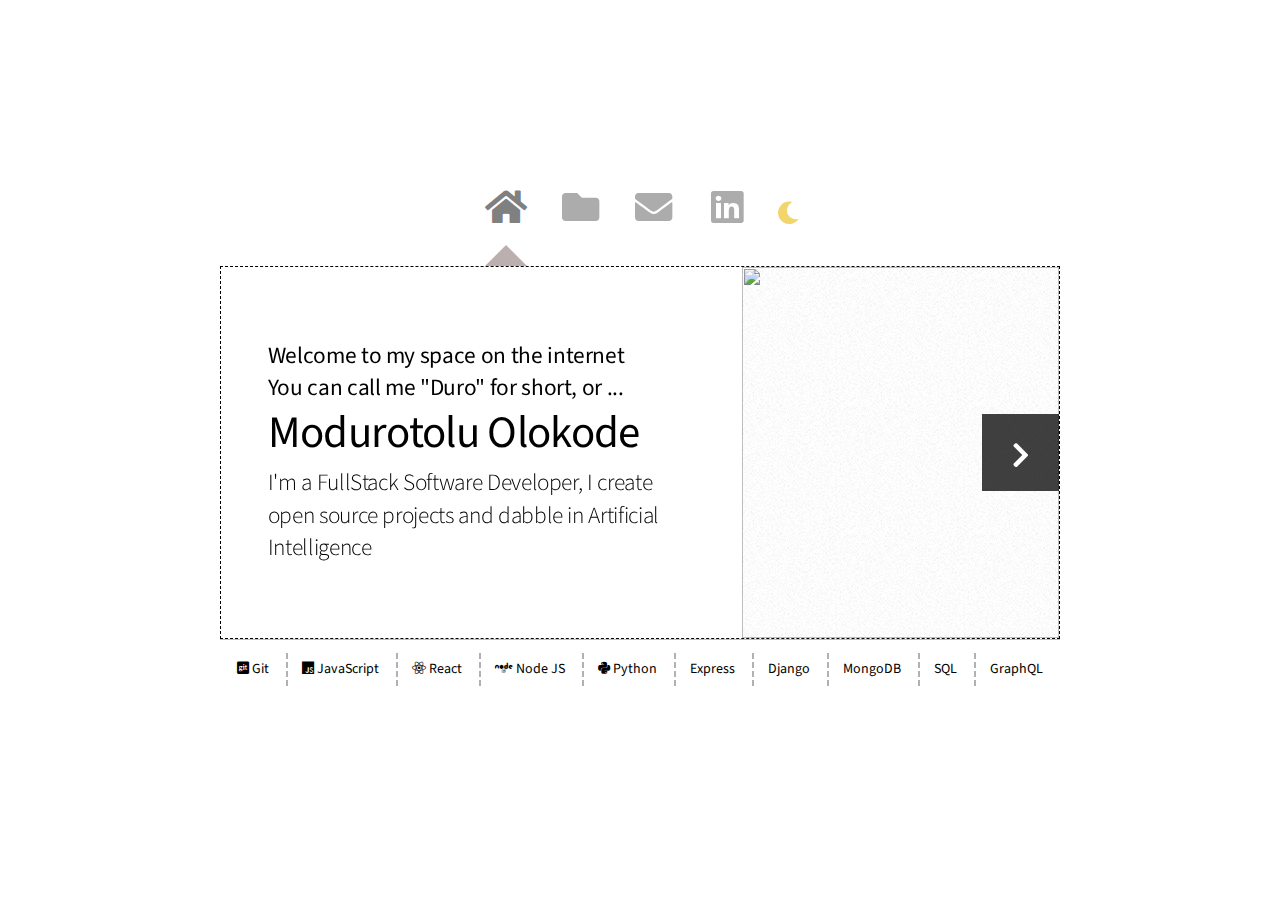
==== commit 6da31377: "edited dark-mode icon" ====
--- a/index.html
+++ b/index.html
@@ -24,9 +24,13 @@
 						<a href="#work" class="icon solid fa-folder"><span>Projects</span></a>
 						<a href="#contact" class="icon solid fa-envelope"><span>Contact</span></a>
             <a href="https://www.linkedin.com/in/modurotolu-olokode/" target="_blank" class="icon brands fa-linkedin"><span>LinkedIn</span></a>
-            <div class="dark-mode__toggle" onclick="toggleMode()">
-              <div id ="toToggle"></div>
-            </div>
+            <a id="icon_dark" style="font-size: 28px;" class="fas fa-moon" onclick="toggleMode()">
+              <!-- <i class="fas fa-moon" onclick="toggleMode()"></i> -->
+              <!-- <div class="dark-mode__toggle" onclick="toggleMode()"> -->
+                <!-- <div id ="toToggle"></div> -->
+              <!-- </div> -->
+              <span style="font-size: 15px;">Dark mode</span>
+            </a>
 					</nav>
 
 				<!-- Main -->
@@ -194,6 +198,8 @@
               stack1[i].classList.toggle('stack');
               stack1[i].classList.toggle('horizontal-border-dark-mode');
             };
+            let mode_icon = document.getElementsByClassName("fa-moon");
+            mode_icon[0].classList.toggle("fa-sun")
         }
       </script>
 	</body>
--- a/assets/css/main.css
+++ b/assets/css/main.css
@@ -1796,7 +1796,8 @@
 	#nav {
 		text-align: center;
 		height: 4.25em;
-		cursor: default;
+    cursor: default;
+    
 	}
 
 		#nav a {
@@ -2226,15 +2227,6 @@
       text-decoration: underline;
     }
 
-    .dark-mode__toggle {
-      background: papayawhip;
-      border-radius: 50px;
-      border: 1px solid black;
-      height: 20px;
-      position: relative;
-      width: 40px;
-    }
-
     .toggle {
       background: #f68819;
       border-radius: 50px;
@@ -2263,3 +2255,12 @@
       color: #fff;
       border-top: white;
     }
+
+    .fas, .fa-moon {
+      font-size: 20px;
+      color: rgb(235, 193, 31);
+    }
+
+    .fa-sun {
+      color: rgb(252, 212, 64);
+    }
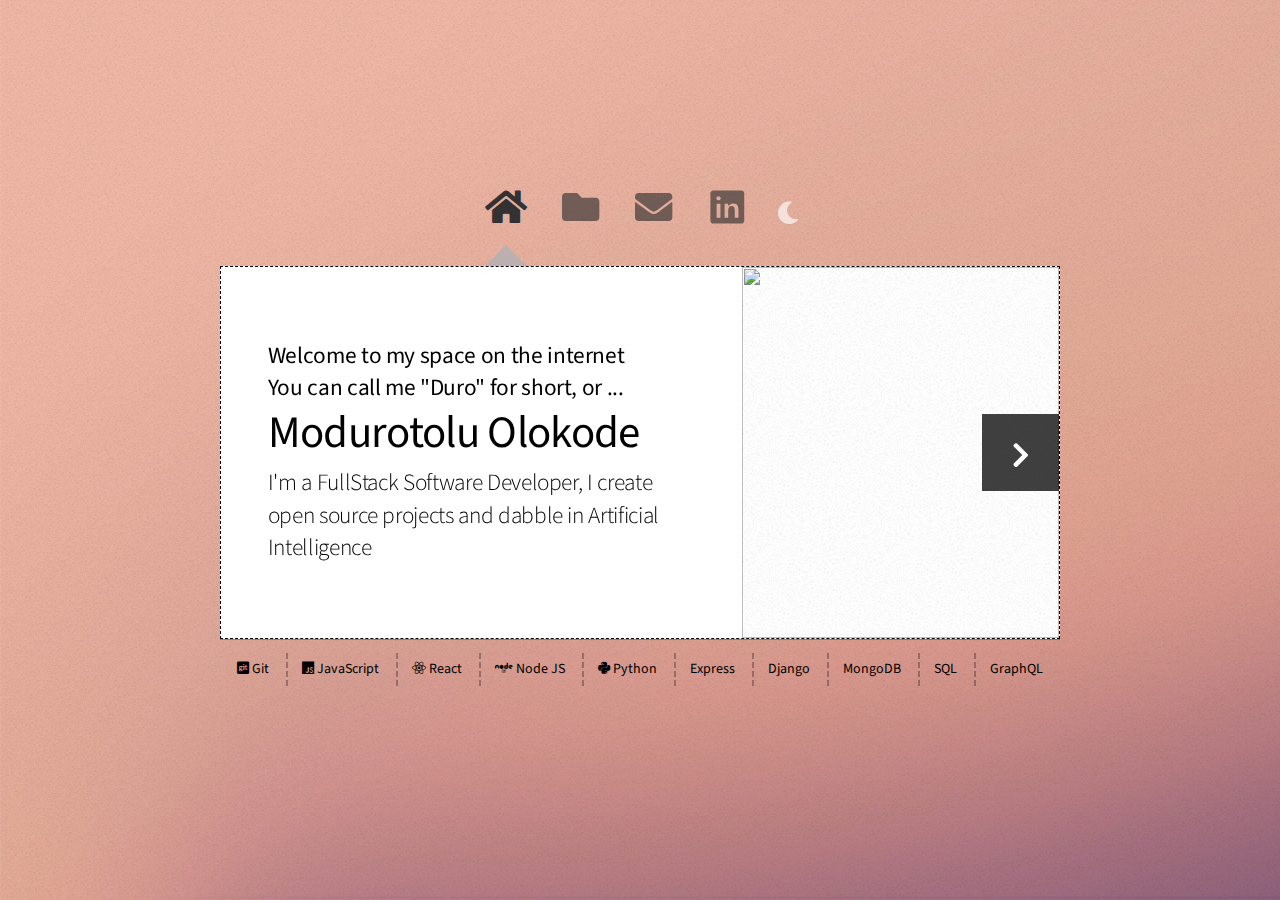
==== commit a158c7f1: "added background and changed linkedIn icon color" ====
--- a/index.html
+++ b/index.html
@@ -23,7 +23,7 @@
 						<a href="#" class="icon solid fa-home"><span>Home</span></a>
 						<a href="#work" class="icon solid fa-folder"><span>Projects</span></a>
 						<a href="#contact" class="icon solid fa-envelope"><span>Contact</span></a>
-            <a href="https://www.linkedin.com/in/modurotolu-olokode/" target="_blank" class="icon brands fa-linkedin"><span>LinkedIn</span></a>
+            <a href="https://www.linkedin.com/in/modurotolu-olokode/" target="_blank" class="icon solid brands fa-linkedin"><span>LinkedIn</span></a>
             <a id="icon_dark" style="font-size: 28px;" class="fas fa-moon" onclick="toggleMode()">
               <!-- <i class="fas fa-moon" onclick="toggleMode()"></i> -->
               <!-- <div class="dark-mode__toggle" onclick="toggleMode()"> -->
@@ -200,6 +200,8 @@
             };
             let mode_icon = document.getElementsByClassName("fa-moon");
             mode_icon[0].classList.toggle("fa-sun")
+            let linkedIn = document.getElementsByClassName("fa-linkedin");
+            linkedIn[0].classList.toggle("dark-mode")
         }
       </script>
 	</body>
--- a/assets/css/main.css
+++ b/assets/css/main.css
@@ -1306,7 +1306,7 @@
 	}
 
 	body {
-		/* background-image: url("images/overlay.png"); */
+    background-image: url("images/overlay.png"), url("images/bg.jpg");
 		background-repeat: repeat, no-repeat;
 		background-size: auto, 100% 100%;
 		background-attachment: fixed;
@@ -1759,7 +1759,7 @@
 		text-decoration: none;
 		position: relative;
     text-decoration: none;
-    color: grey;  
+    color: rgb(51, 49, 49);  
 	}
 
 		.icon:before {
@@ -2257,8 +2257,9 @@
     }
 
     .fas, .fa-moon {
+      cursor: pointer;
       font-size: 20px;
-      color: rgb(235, 193, 31);
+      color: rgb(255, 255, 255);
     }
 
     .fa-sun {
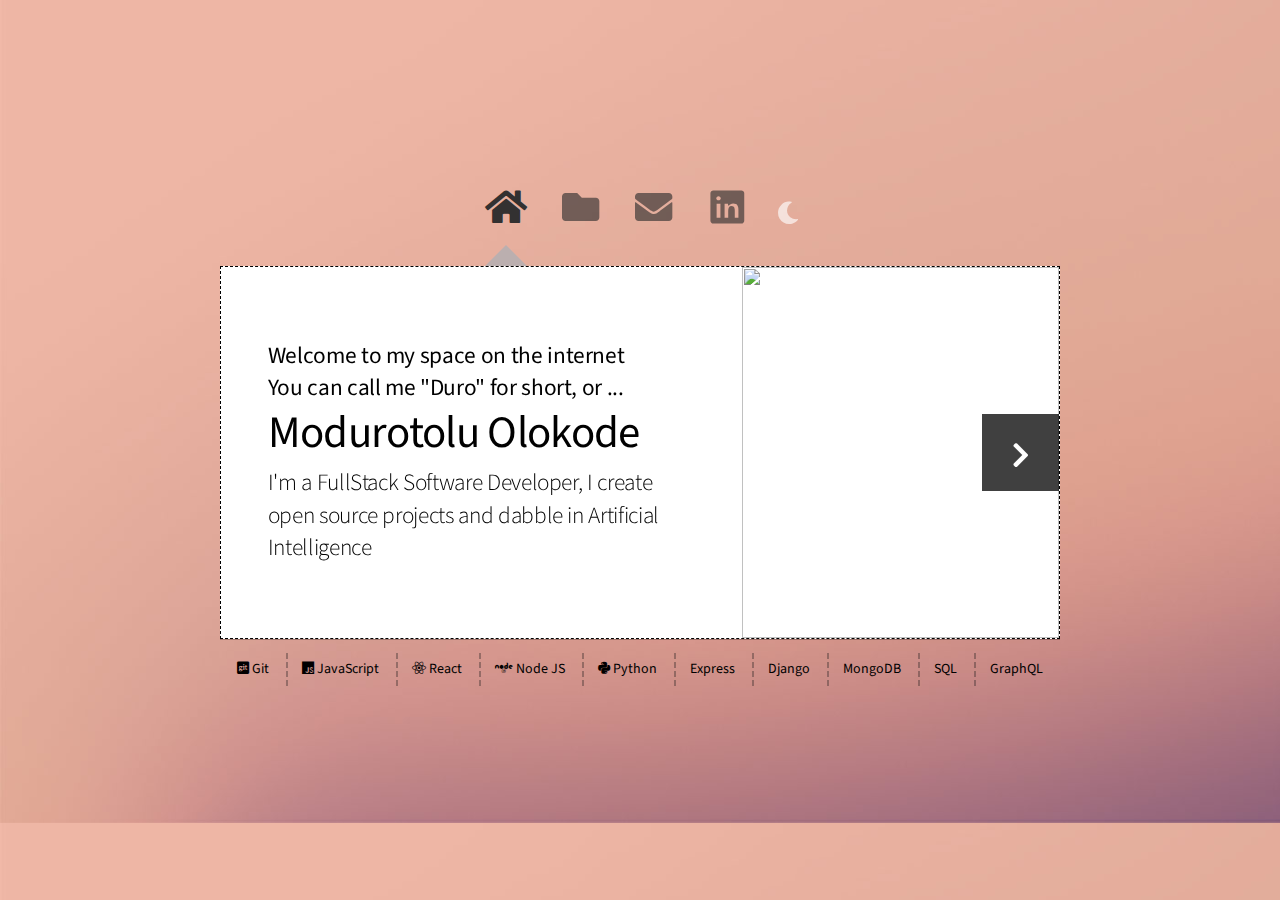
==== commit 55529399: "added preloader image" ====
--- a/index.html
+++ b/index.html
@@ -13,7 +13,7 @@
 		<noscript><link rel="stylesheet" href="assets/css/noscript.css" /></noscript>
   </head>
   <STYLE>A {text-decoration: none;} </STYLE>
-	<body class="is-preload">
+	<body onload="onload()" class="is-preload before-load">
 
 		<!-- Wrapper-->
 			<div id="wrapper">
@@ -159,6 +159,15 @@
 			<script src="assets/js/util.js"></script>
       <script src="assets/js/main.js"></script>
       <script>
+        $(window).load(function() {
+          alert("datzall");
+        })();
+
+        function onload() {
+          body = document.getElementsByTagName("body")
+          body[0].classList.remove("before-load")
+        }
+        
         function toggleMode() {
           // let element = document.getElementById("toToggle");
           // element.classList.toggle("toggle")
--- a/assets/css/main.css
+++ b/assets/css/main.css
@@ -1306,9 +1306,9 @@
 	}
 
 	body {
-    background-image: url("images/overlay.png"), url("images/bg.jpg");
+    background-image: url("images/bg.jpg");
 		background-repeat: repeat, no-repeat;
-		background-size: auto, 100% 100%;
+		background-size: 100%;
 		background-attachment: fixed;
 		overflow-y: scroll;
 	}
@@ -2265,3 +2265,13 @@
     .fa-sun {
       color: rgb(252, 212, 64);
     }
+
+    .before-load {
+      background-image: url("/images/480.gif");
+      size: 50%;
+      height: 10%;
+      width: 20%;
+      background-position: center;
+      background-repeat: no-repeat;
+      background-size: auto;
+    }
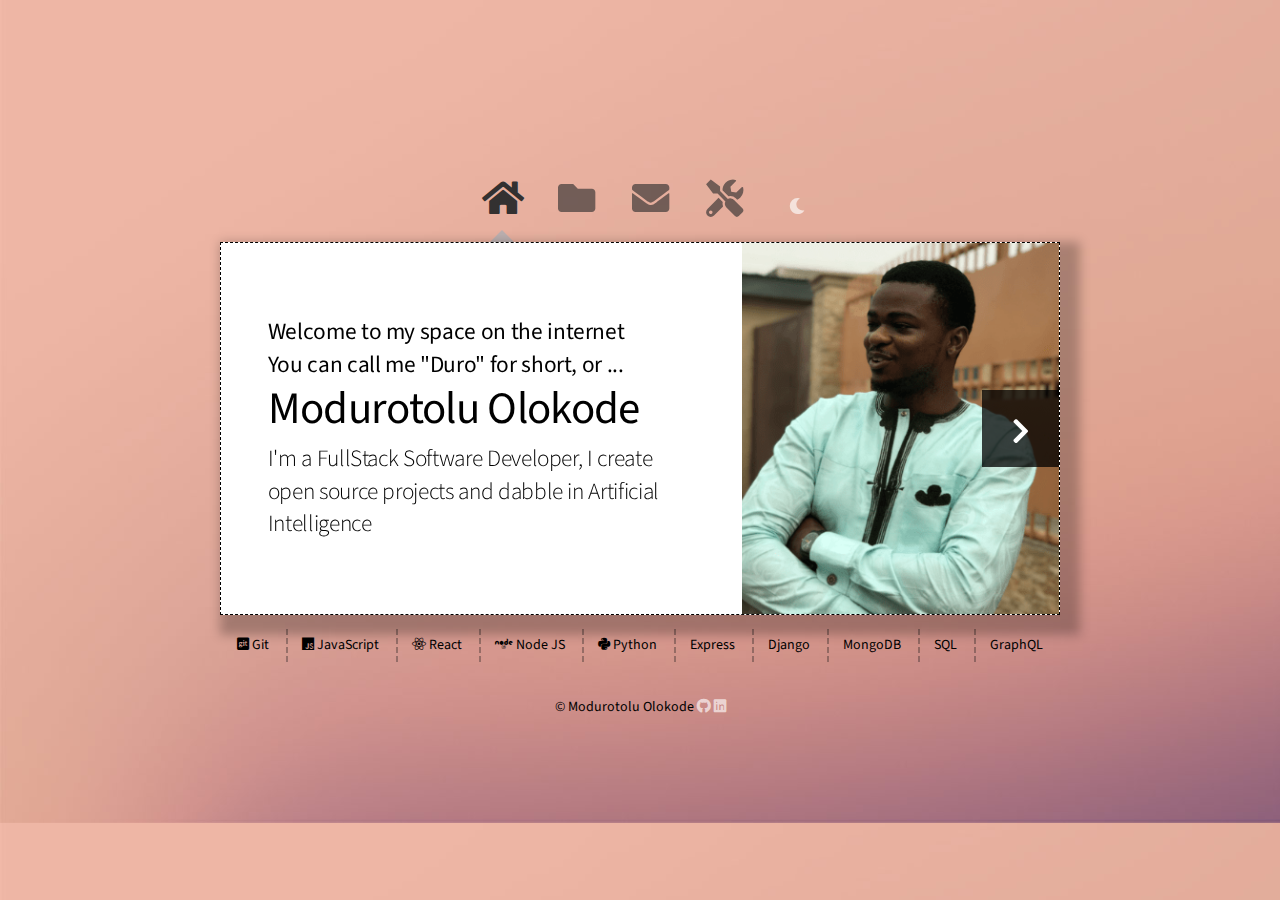
==== commit fa1327ae: "added socials to contact page, copyright footer" ====
--- a/index.html
+++ b/index.html
@@ -23,13 +23,9 @@
 						<a href="#" class="icon solid fa-home"><span>Home</span></a>
 						<a href="#work" class="icon solid fa-folder"><span>Projects</span></a>
 						<a href="#contact" class="icon solid fa-envelope"><span>Contact</span></a>
-            <a href="https://www.linkedin.com/in/modurotolu-olokode/" target="_blank" class="icon solid brands fa-linkedin"><span>LinkedIn</span></a>
-            <a id="icon_dark" style="font-size: 28px;" class="fas fa-moon" onclick="toggleMode()">
-              <!-- <i class="fas fa-moon" onclick="toggleMode()"></i> -->
-              <!-- <div class="dark-mode__toggle" onclick="toggleMode()"> -->
-                <!-- <div id ="toToggle"></div> -->
-              <!-- </div> -->
-              <span style="font-size: 15px;">Dark mode</span>
+            <a href="#skills" class="icon solid fa-tools"><span>Skills</span></a>
+            <a style="font-size: 20px; margin-left: 1.5rem;" class="icon solid fa-moon" onclick="toggleMode()">
+              <span style="font-size: initial;">Dark mode</span>
             </a>
 					</nav>
 
@@ -46,7 +42,7 @@
 								</header>
 								<a href="#work" class="jumplink pic">
 									<span class="arrow icon solid fa-chevron-right"><span>See my work</span></span>
-									<img src="images/duro.png" alt="" />
+									<img src="images/duro.PNG" alt="" />
 								</a>
 							</article>
 
@@ -106,7 +102,11 @@
 
 						<!-- Contact -->
 							<article id="contact" class="panel">
-								<header>
+                <nav class="nav-contact icon">
+                  <a href="https://www.linkedin.com/in/modurotolu-olokode/" target="_blank" class="icon solid brands fa-linkedin"></a>
+                  <a href="https://github.com/durotolu" target="_blank" class="icon solid brands fa-github"></a>
+                </nav>
+                  <header>
 									<h2>Contact Me</h2>
 								</header>
 								<form action="mailto:durolawk@gmail.com" method="post" enctype="text/plain">
@@ -147,7 +147,10 @@
               <li class="stack">MongoDB</li>
               <li class="stack">SQL</li>
               <li class="stack">GraphQL</li>
-						</ul>
+            </ul>
+            <span>&copy; Modurotolu Olokode</span>
+            <span><a href="https://github.com/durotolu" target="_blank" class="icon solid brands fa-github"></a></span>
+            <span><a href="https://www.linkedin.com/in/modurotolu-olokode/" target="_blank" class="icon solid brands fa-linkedin"></a></span>
 					</div>
 
 			</div>
@@ -169,48 +172,33 @@
         }
         
         function toggleMode() {
-          // let element = document.getElementById("toToggle");
-          // element.classList.toggle("toggle")
-          let panel = document.getElementById("home");
-          // let header = panel.getElementsByTagName("header")
-          // let text = header.getElementsByTagName("h3")
-          x = panel.querySelectorAll("h3") //classList.toggle(".text-mode");
-          // if (x[0].style.color = "white") {
-          //   x[0].style.color ="inherit";
-          // } else {
-          //   x[0].style.color ="white";
-          // }
-            let body = document.body;
-            body.classList.toggle('dark-mode');
-            let art = document.getElementsByTagName('article');
-            // let par = art.getElementsByTagName("p")
-            for (let i=0; i < art.length; i++) {
-              art[i].classList.toggle('dark-mode');
-              // par[i].classList.toggle('dark-mode');
-            };
-            let ico = document.getElementsByClassName('icon');
-            for (let i=0; i < art.length; i++) {
-              ico[i].classList.toggle('dark-mode');
-            };
-            let foot_h = document.getElementsByClassName('section-h');
-            let foot_p = document.getElementsByClassName('section-p');
-            for (let i=0; i < foot_h.length; i++) {
-              foot_h[i].classList.toggle('text-mode');
-              foot_p[i].classList.toggle('text-mode');
-            };
-            let arrow = document.getElementById('nav')
-            let arrow1 = arrow.getElementsByTagName('a')
-            arrow1[0].classList.toggle('text-mode')
-            let stack = document.getElementById('footer')
-            let stack1 = stack.getElementsByTagName('li')
-            for (let i=0; i < stack1.length; i++) {
-              stack1[i].classList.toggle('stack');
-              stack1[i].classList.toggle('horizontal-border-dark-mode');
-            };
-            let mode_icon = document.getElementsByClassName("fa-moon");
-            mode_icon[0].classList.toggle("fa-sun")
-            let linkedIn = document.getElementsByClassName("fa-linkedin");
-            linkedIn[0].classList.toggle("dark-mode")
+          let body = document.body;
+          body.classList.toggle('dark-mode');
+          let art = document.getElementsByTagName('article');
+          for (let i=0; i < art.length; i++) {
+            art[i].classList.toggle('dark-mode');
+          };
+          let ico = document.getElementsByClassName('icon');
+          for (let i=0; i < ico.length; i++) {
+            ico[i].classList.toggle('dark-mode');
+          };
+          let foot_h = document.getElementsByClassName('section-h');
+          let foot_p = document.getElementsByClassName('section-p');
+          for (let i=0; i < foot_h.length; i++) {
+            foot_h[i].classList.toggle('text-mode');
+            foot_p[i].classList.toggle('text-mode');
+          };
+          let arrow = document.getElementById('nav')
+          let arrow1 = arrow.getElementsByTagName('a')
+          arrow1[0].classList.toggle('text-mode')
+          let stack = document.getElementById('footer')
+          let stack1 = stack.getElementsByTagName('li')
+          for (let i=0; i < stack1.length; i++) {
+            stack1[i].classList.toggle('stack');
+            stack1[i].classList.toggle('horizontal-border-dark-mode');
+          };
+          let mode_icon = document.getElementsByClassName("fa-moon");
+          mode_icon[0].classList.toggle("fa-sun")
         }
       </script>
 	</body>
--- a/assets/css/main.css
+++ b/assets/css/main.css
@@ -1525,6 +1525,7 @@
   }
   
   article {
+    padding-top: 10em;
     border: 0.5px dashed black;
   }
 
@@ -1588,10 +1589,8 @@
       }
 
       .col-4.col-6-medium.col-12-small {
-        /* color: grey; */
-        line-height: 1.4em;
+        line-height: 1.5em;
         border-left: 1px dotted black;
-        border-bottom: 1px dotted black;
       }
 
       .col-4.col-6-medium.col-12-small  p {
@@ -1789,22 +1788,19 @@
 
 		.icon > .label {
 			display: none;
-		}
+    }
 
 /* Nav */
 
 	#nav {
 		text-align: center;
-		height: 4.25em;
+		height: 3.5em;
     cursor: default;
-    
 	}
 
 		#nav a {
 			position: relative;
 			display: inline-block;
-      /* color: grey;   */
-      /* #ffffff; */
 			width: 1em;
 			height: 1em;
 			line-height: 0.9em;
@@ -1827,6 +1823,7 @@
 			}
 
 			#nav a:after {
+        font-size: 0.55em;
 				content: '';
 				display: block;
 				position: absolute;
@@ -1847,7 +1844,7 @@
 				position: absolute;
 				background: #222222;
 				color: #ffffff;
-				top: -2.75em;
+				top: -2.5em;
 				font-size: 0.3em;
 				height: 2.25em;
 				line-height: 2.25em;
@@ -1895,7 +1892,33 @@
 				display: none;
 			}
 
-		}
+    }
+    
+    .nav-contact {
+      height: 1em;
+      text-align: center;
+      cursor: default;
+    }
+
+    .nav-contact a {
+      position: relative;
+			display: inline-block;
+			width: 1.2em;
+			line-height: 0.5em;
+			font-size: 2em;
+			margin: 0 0.25em 0 0.25em;
+			opacity: 0.55;
+			outline: 0;
+			-moz-transition: opacity .25s ease-in-out;
+			-webkit-transition: opacity .25s ease-in-out;
+			-ms-transition: opacity .25s ease-in-out;
+      transition: opacity .25s ease-in-out;
+    }
+
+    .nav-contact a:hover {
+      opacity: 1.0;
+    }
+
 
 /* Wrapper */
 
@@ -1904,7 +1927,7 @@
 		margin: 0 auto;
 		min-height: 100vh;
 		max-width: 100%;
-		padding: 4em 0;
+		padding: 1.5em 0;
 		display: -moz-flex;
 		display: -webkit-flex;
 		display: -ms-flex;
@@ -1934,7 +1957,7 @@
 		@media screen and (max-width: 1280px) {
 
 			#wrapper {
-				padding: 3em 0;
+				padding: 2em 0;
 				max-width: calc(100% - 6em);
 			}
 
@@ -1974,7 +1997,7 @@
 		overflow: hidden;
 		width: 100%;
 		background: #ffffff;
-		box-shadow: 0px 1px 0px 0px rgba(0, 0, 0, 0.25);
+		box-shadow: 10px 10px 10px 10px rgba(0, 0, 0, 0.25);
 		-moz-transition: min-height 0.5s ease-in-out, max-height 0.5s ease-in-out;
 		-webkit-transition: min-height 0.5s ease-in-out, max-height 0.5s ease-in-out;
 		-ms-transition: min-height 0.5s ease-in-out, max-height 0.5s ease-in-out;
@@ -1988,8 +2011,8 @@
 			transition: opacity 0.25s ease-in-out;
 			margin-bottom: 0;
 			position: relative;
-			padding: 3.5em 2.5em 2.5em 2.5em;
-			width: 100%;
+			padding: 1.7em 2.5em 0.3em 2.5em;
+      width: 100%;
 		}
 
 			#main > .panel.inactive {
@@ -2243,8 +2266,9 @@
 
     .dark-mode {
       color: #fff;
-      /* color: white; */
       background-image: url("images/background3.jpg");
+      background-color: #635b5b;
+      border-color: white;
     }
     
     .section-h, .section-p {
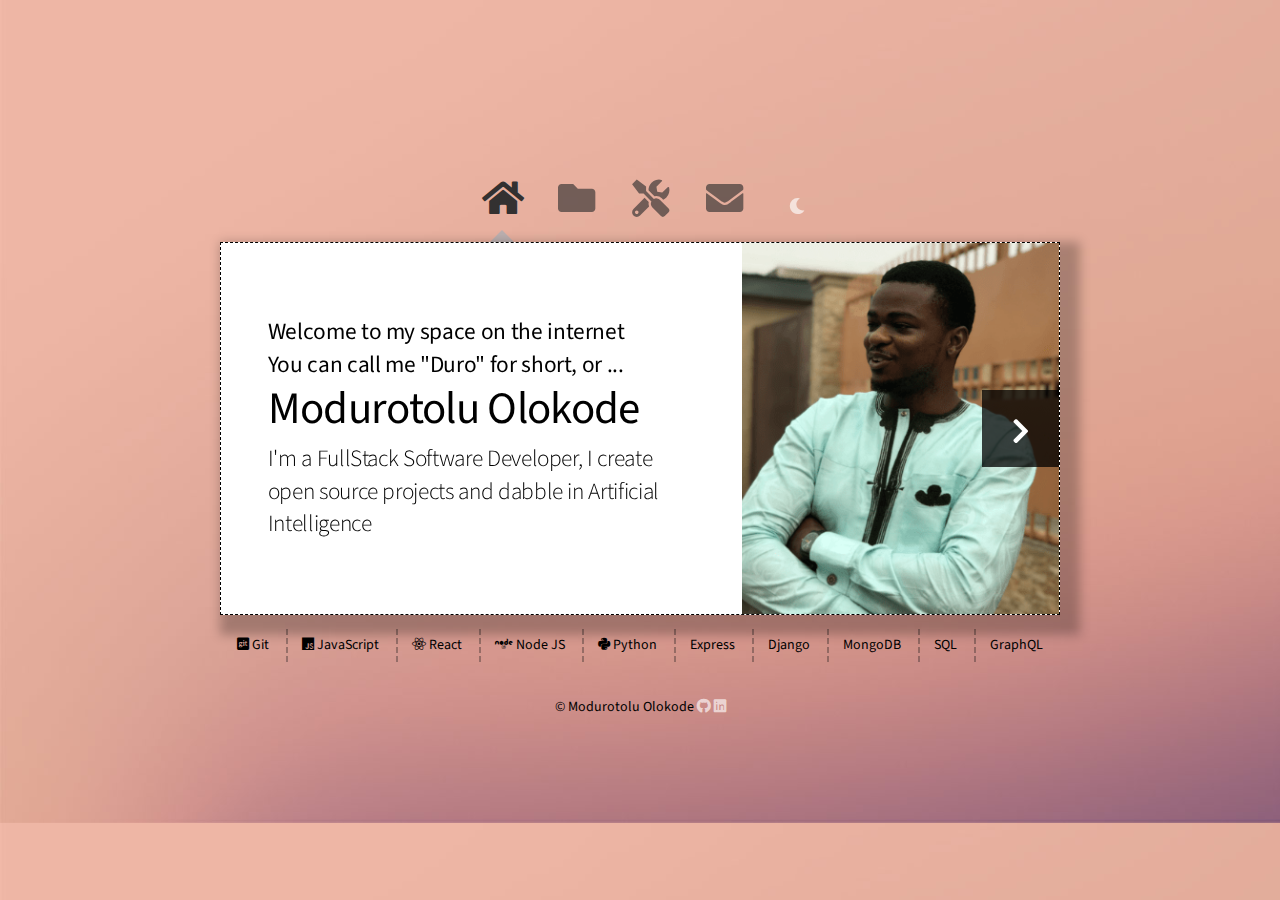
==== commit 06786782: "arranged nav icons, skills pg and added stack to projects" ====
--- a/index.html
+++ b/index.html
@@ -22,8 +22,8 @@
 					<nav id="nav">
 						<a href="#" class="icon solid fa-home"><span>Home</span></a>
 						<a href="#work" class="icon solid fa-folder"><span>Projects</span></a>
+            <a href="#skills" class="icon solid fa-tools"><span>Skills</span></a>
 						<a href="#contact" class="icon solid fa-envelope"><span>Contact</span></a>
-            <a href="#skills" class="icon solid fa-tools"><span>Skills</span></a>
             <a style="font-size: 20px; margin-left: 1.5rem;" class="icon solid fa-moon" onclick="toggleMode()">
               <span style="font-size: initial;">Dark mode</span>
             </a>
@@ -42,7 +42,7 @@
 								</header>
 								<a href="#work" class="jumplink pic">
 									<span class="arrow icon solid fa-chevron-right"><span>See my work</span></span>
-									<img src="images/duro.PNG" alt="" />
+									<img src="images/duro.PNG" alt="Profile picture" />
 								</a>
 							</article>
 
@@ -59,43 +59,30 @@
                     <div class="col-4 col-6-medium col-12-small">
                       <a href="https://trackdrills.com/" target="_blank" class="image fit">
                         <h3 class="section-h">Trackdrills</h3>
-                        <img src="images/workout-tracker.jpg" alt="">
+                        <img src="images/workout-tracker.jpg" alt="Trackdrills fitness app">
                         <p class="section-p">An app that inspires you to live a healthier lifestyle and track your fitness goals.</p>
                       </a>
                       <a href="https://github.com/LABS-EU3/wt_backend" target="_blank"><i style="font-size: 5ex; color: #000;" class="fab fa-github"></i></a>
+                      <span style="font-size: small;">React|NodeJS|MongoDB|GraphQL</span>
                     </div>
                     <div class="col-4 col-6-medium col-12-small">
                       <a href="https://splitthebillbw.netlify.com/" target="_blank" class="image fit">
                         <h3 class="section-h">SplitTheBill</h3>
-                        <img src="images/splitthebill.jpg" alt="">
+                        <img src="images/splitthebill.jpg" alt="SplitTheBill website">
                         <p class="section-p">A website for making bills splitting seamless among friends.</p>
                       </a>
                       <a href="https://github.com/Split-The-Bill-Build-Week" target="_blank"><i style="font-size: 5ex; color: #000;" class="fab fa-github"></i></a>
+                      <span style="font-size: small;">React|Redux|StyledComponents|Git</span>
                     </div>
 										<div class="col-4 col-6-medium col-12-small">
                       <a href="https://tipseasefrontend.durotolu.now.sh/" target="_blank" class="image fit">
                         <h3 class="section-h">Tipsease</h3>
-                        <img src="images/tipsease.jpg" alt="">
+                        <img src="images/tipsease.jpg" alt="Tipsease website for tipping service workers">
                         <p class="section-p">Making tips processing easier between customers and service workers.</p>
                       </a>
                       <a href="https://github.com/Build-Week-Tipsease" target="_blank"><i style="font-size: 5ex; color: #000;" class="fab fa-github"></i></a>
-                    </div>
-										<!-- <div class="col-4 col-6-medium col-12-small">
-                      <a href="https://client.nba-longevity.now.sh/" target="_blank" class="image fit">
-                        <h3 class="section-text">Career Predictor</h3>
-                        <img src="images/longevitypredictor.jpg" alt="">
-                        <p class="section-text">An app that uses historical data to predict the longevity of an athlete's career.</p>
-                      </a>
-                      <a href="https://github.com/build-week-longevity-predictor" target="_blank"><i style="font-size: 5ex; color: #000;" class="fab fa-github"></i></a>
-                    </div>
-										<div class="col-4 col-6-medium col-12-small">
-                      <a href="https://parkpassport.now.sh/" target="_blank" class="image fit">
-                        <h3 class="section-text">Park Passport</h3>
-                        <img src="images/park.jpg" alt="">
-                        <p class="section-text">Park Passport allows you to add, search, find parks in any area, and leave reviews</p>
-                      </a>
-                      <a href="https://github.com/LocalParkPassport" target="_blank"><i style="font-size: 5ex; color: #000;" class="fab fa-github"></i></a>
-										</div> -->
+                      <span style="font-size: small;">NodeJS|SQL|Express|Heroku|Jest  </span>
+                    </div>
 									</div>
 								</section>
 							</article>
@@ -109,7 +96,7 @@
                   <header>
 									<h2>Contact Me</h2>
 								</header>
-								<form action="mailto:durolawk@gmail.com" method="post" enctype="text/plain">
+								<form>
 									<div>
 										<div class="row">
 											<div class="col-6 col-12-medium">
@@ -130,6 +117,100 @@
 										</div>
 									</div>
 								</form>
+              </article>
+              
+              <!-- Skills -->
+							<article id="skills" class="panel">
+                <header>
+									<h2>About me</h2>
+                </header>
+									<div class="skills">
+                    <div class="col-12">
+                      <textarea name="message" placeholder="Message" rows="6">I am Modurotolu Olokode, you can call me Duro. I'm a full-stack software developer, A.I. engineer and blockchain enthusiast. I constantly learn and venture to implement the knowledge I pick up.
+I build intelligence and deliver it neatly to the corners of the web with the future in mind.
+
+Skills I have acquired, so far, in my journey are listed below.</textarea>
+                    </div>
+										<div class="rowd">
+											<div class="col-6 col-12-medium">
+                        <h3>Frontend</h3>
+                        <div class="subsec">
+                          <h4>Fundamentals</h4>
+                          <ul>
+                            <li><i class="fab fa-html5"></i> HTML5</li>
+                            <li><i class="fab fa-css3"></i> CSS3</li>
+                            <li><i class="fab fa-js-square"></i> JavaScript 6</li>
+                          </ul>
+                        </div>
+                        <div class="subsec">
+                        <h4>Frameworks/Libraries</h4>
+                          <ul>
+                            <li><i class="fab fa-react"></i> ReactJS</li>
+                            <li><i class="fab fa-react"></i> Redux</li>
+                            <li><i class="fab fa-react"></i> React Hooks</li>
+                            <li><i class="fab fa-react"></i> Context API</li>
+                            <li>Apollo Client</li>
+                          </ul>
+                        </div>
+                        <div class="subsec">
+                          <h4>CSS Compilers/Libraries</h4>
+                          <ul>
+                            <li><i class="fab fa-less"></i> LESS</li>
+                            <li><i class="fab fa-sass"></i> SASS/SCSS</li>
+                            <li>Styled-Components</li>
+                          </ul>
+                        </div>
+                        <div class="subsec">
+                          <h4>API Calls</h4>
+                          <ul>
+                            <li>Axios</li>
+                            <li>Fetch API</li>
+                            <li>GraphQL</li>
+                          </ul>
+                        </div>
+                      </div>
+                      
+											<div class="col-6 col-12-medium">
+                        <h3>Backend</h3>
+                        <div class="subsec">
+                          <h4>Fundamentals</h4>
+                          <ul>
+                            <li><i class="fab fa-python"></i> Python</li>
+                            <li>REST</li>
+                            <li>MongoDB</li>
+                            <li>GraphQL</li>
+                            <li><i class="fas fa-database"></i> SQL</li>
+                          </ul>
+                        </div>
+                        <div class="subsec">
+                          <h4>Frameworks</h4>
+                          <ul>
+                            <li><i class="fab fa-node-js"></i> Node.js</li>
+                            <li>Express</li>
+                            <li>Knex</li>
+                            <li>GraphQL</li>
+                            <li>Apollo Server</li>
+                            <li>Django</li>
+                          </ul>
+                        </div>
+                        <div class="subsec">
+                          <h3>Testing</h3>
+                          <ul>
+                            <li>Jest</li>
+                            <li>Supertest</li>
+                          </ul>
+                        </div>
+                        <div class="subsec">
+                        <h3>Deployment</h3>
+                          <ul>
+                            <li>Heroku</li>
+                            <li>Zeit</li>
+                            <li>Netlify</li>
+                          </ul>
+                        </div>
+                      </div>
+										</div>
+									</div>
 							</article>
 
 					</div>
--- a/assets/css/main.css
+++ b/assets/css/main.css
@@ -1376,13 +1376,19 @@
 	}
 
 	h2 {
-		font-size: 1.8em;
+		font-size: 1.5em;
 		letter-spacing: -0.015em;
 	}
 
-	h3, h4, h5, h6 {
+	h3, h5, h6 {
 		font-size: 1.25em;
 		letter-spacing: -0.015em;
+  }
+  
+  h4 {
+		font-size: 0.8em;
+    letter-spacing: -0.015em;
+    height: 1.3em;
 	}
 
 	@media screen and (max-width: 736px) {
@@ -1395,8 +1401,12 @@
 			font-size: 1.375em;
 		}
 
-		h3, h4, h5, h6 {
+		h3, h5, h6 {
 			font-size: 1em;
+    }
+    
+    h4 {
+			font-size: 0.7em;
 		}
 
 	}
@@ -1534,7 +1544,7 @@
 		}
 
 	header {
-		margin: 0 0 1.5em 0;
+		margin: 0 0 1.2em 0;
 	}
 
 		header > p {
@@ -1591,6 +1601,10 @@
       .col-4.col-6-medium.col-12-small {
         line-height: 1.5em;
         border-left: 1px dotted black;
+      }
+
+      .col-4.col-6-medium.col-12-small:first-child {
+        border: none;
       }
 
       .col-4.col-6-medium.col-12-small  p {
@@ -2299,3 +2313,68 @@
       background-repeat: no-repeat;
       background-size: auto;
     }
+
+    /* Skills */
+
+  .skills .rowd {
+    /* border: 1px solid black; */
+    margin: 0 auto;
+    display: flex;
+    justify-content: space-around;
+  }
+
+	.skills label {
+		display: block;
+		font-weight: 400;
+		color: #363636;
+		margin: 0 0 1em 0;
+  }
+  
+  .skills .subsec {
+    /* padding: 0.5em; */
+    padding-top: 0em;
+  }
+
+  .skills ul {
+    padding: 0.1em;
+    margin-bottom: 0em;
+    list-style-type: none;
+  }
+
+  .skills li {
+    font-size: 0.8em;
+    height: 1.8em;
+  }
+
+	.skills textarea {
+    margin-bottom:0.5em;
+		-webkit-appearance: none;
+		border: 0;
+		background: #f4f4f4;
+		padding: 0.5em;
+		width: 100%;
+		-moz-transition: background-color .25s ease-in-out;
+		-webkit-transition: background-color .25s ease-in-out;
+		-ms-transition: background-color .25s ease-in-out;
+		transition: background-color .25s ease-in-out;
+	}
+
+		.skills textarea:focus {
+			background: #f8f8f8;
+		}
+
+	.skills ::-webkit-input-placeholder {
+		color: #999;
+	}
+
+	.skills :-moz-placeholder {
+		color: #999;
+	}
+
+	.skills ::-moz-placeholder {
+		color: #999;
+	}
+
+	.skills :-ms-input-placeholder {
+		color: #999;
+	}
